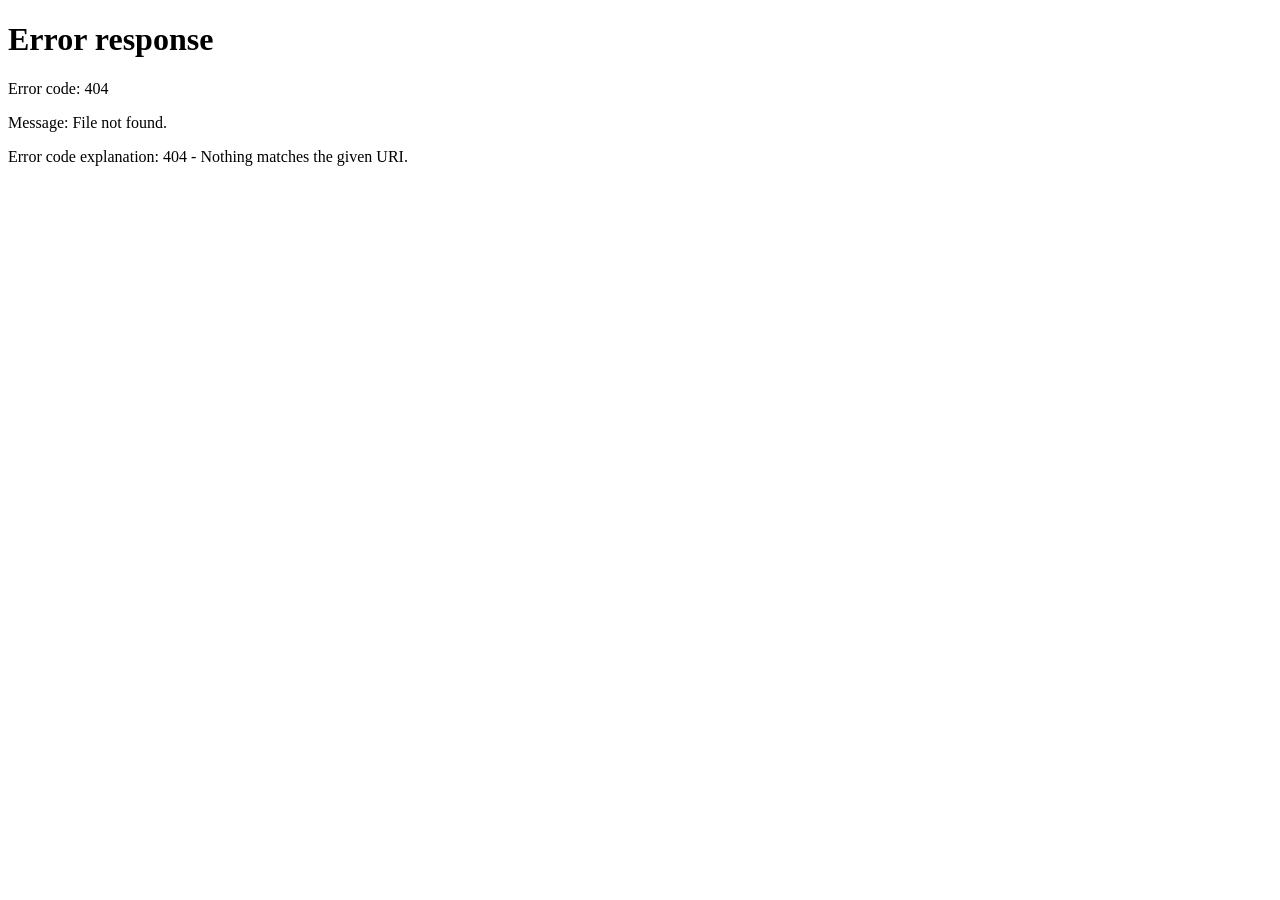
==== CalendarioFrontend/calendar.html @ a77a0afb "Funcionalidad de carga de archivos agregada" ====
<!DOCTYPE html>
<html lang="es">
<head>
<meta charset="UTF-8">
<meta name="viewport" content="width=device-width, initial-scale=1.0">
<title>CalendAI · Calendario</title>
<link rel="preconnect" href="https://fonts.googleapis.com">
<link rel="preconnect" href="https://fonts.gstatic.com" crossorigin>
<link href="https://fonts.googleapis.com/css2?family=Fraunces:opsz,wght@9..144,400;9..144,500;9..144,600;9..144,700&display=swap" rel="stylesheet">
<link rel="stylesheet" href="styles.css?v=3">
</head>
<body class="calendar-page">
<a class="skip-link" href="#main">Saltar al contenido</a>
<div id="toasts" class="toasts" aria-live="polite" aria-atomic="false"></div>
<div id="screen-app" class="screen screen-app">
  <header class="topbar">
    <div class="topbar-brand"><span class="topbar-brand-mark">CalendAI</span></div>
    <nav class="topbar-actions" id="topbar-actions" aria-label="Acciones de cuenta"></nav>
  </header>
  <main id="main">
    <section id="view-calendar" class="view">
      <div class="calendar-toolbar">
        <div class="month-nav"><button type="button" class="icon-btn" id="prev-month" aria-label="Mes anterior">‹</button><h1 id="month-label" class="month-label" aria-live="polite"></h1><button type="button" class="icon-btn" id="next-month" aria-label="Mes siguiente">›</button></div>
        <button type="button" class="btn btn-primary" id="open-new-event">+ Nuevo evento</button>
      </div>
      <section class="document-import" aria-labelledby="document-import-title">
        <div class="document-import-copy">
          <h2 id="document-import-title">Importar fechas desde un documento</h2>
          <p>Sube un PDF o Word (.docx): detectamos fecha, nombre, lugar y hora de cada evento para que los conviertas en un clic.</p>
        </div>
        <form id="form-documento" class="document-import-form">
          <label class="file-input-label" for="document-file">PDF o Word</label>
          <input id="document-file" type="file" accept=".pdf,.docx,application/pdf,application/vnd.openxmlformats-officedocument.wordprocessingml.document" required>
          <label class="file-input-label" for="document-date-format">Formato de fechas
            <select id="document-date-format">
              <option value="auto" selected>Detectar automáticamente</option>
              <option value="dmy">Día/Mes/Año (05/10/2026 = 5 de octubre)</option>
              <option value="mdy">Mes/Día/Año (05/10/2026 = 10 de mayo)</option>
            </select>
          </label>
          <button type="submit" class="btn btn-secondary" id="submit-document">Buscar eventos</button>
        </form>
        <div id="document-status" class="status-block" hidden></div>
        <div id="document-results" class="document-results" hidden>
          <h3>Eventos encontrados</h3>
          <p id="document-notice" class="document-notice" hidden></p>
          <ul id="document-date-list" class="document-date-list"></ul>
        </div>
      </section>
      <div id="calendar-status" class="status-block" hidden></div>
      <div class="calendar-layout">
        <div class="calendar-grid-wrap"><div class="weekday-row"><span>Lun</span><span>Mar</span><span>Mié</span><span>Jue</span><span>Vie</span><span>Sáb</span><span>Dom</span></div><div id="calendar-grid" class="calendar-grid" role="grid" aria-label="Días del mes"></div></div>
        <aside id="day-panel" class="day-panel" aria-live="polite"><h2 id="day-panel-title">Selecciona un día</h2><div id="day-panel-status" class="status-block" hidden></div><ul id="day-events-list" class="events-list"></ul><button type="button" class="btn btn-secondary" id="open-new-event-day" hidden>+ Agregar evento este día</button></aside>
      </div>
    </section>
  </main>
</div>
<div class="drawer-backdrop" id="event-drawer-backdrop" hidden></div>
<aside class="drawer" id="event-drawer" role="dialog" aria-modal="true" aria-labelledby="event-drawer-title" hidden>
  <div class="drawer-header"><h2 id="event-drawer-title">Nuevo evento</h2><button type="button" class="icon-btn" id="close-event-drawer" aria-label="Cerrar">×</button></div>
  <form id="form-evento" class="drawer-form" novalidate>
    <div class="field"><label for="evento-fecha">Fecha</label><input id="evento-fecha" type="date" required><p class="field-error" id="evento-fecha-error" role="alert"></p></div>
    <div class="field"><label for="evento-nombre">Nombre del evento</label><input id="evento-nombre" type="text" required maxlength="120"><p class="field-error" id="evento-nombre-error" role="alert"></p></div>
    <div class="field-row"><div class="field"><label for="evento-hora">Hora</label><input id="evento-hora" type="time" required><p class="field-error" id="evento-hora-error" role="alert"></p></div><div class="field"><label for="evento-lugar">Lugar</label><input id="evento-lugar" type="text" required maxlength="120"><p class="field-error" id="evento-lugar-error" role="alert"></p></div></div>
    <div class="field"><label for="evento-descripcion">Descripción <span class="optional">(opcional)</span></label><textarea id="evento-descripcion" rows="3" maxlength="500"></textarea></div>
    <div class="field"><label for="evento-organizador">Organizador <span class="optional">(opcional)</span></label><select id="evento-organizador"><option value="">Sin asignar</option></select></div>
    <p class="form-error" id="evento-form-error" role="alert"></p>
    <div class="drawer-actions"><button type="button" class="btn btn-ghost" id="cancel-event">Cancelar</button><button type="submit" class="btn btn-primary" id="submit-event">Guardar evento</button></div>
  </form>
</aside>
<div class="drawer-backdrop" id="collab-drawer-backdrop" hidden></div>
<aside class="drawer" id="collab-drawer" role="dialog" aria-modal="true" aria-labelledby="collab-drawer-title" hidden>
  <div class="drawer-header"><h2 id="collab-drawer-title">Colaboradores</h2><button type="button" class="icon-btn" id="close-collab-drawer" aria-label="Cerrar">×</button></div>
  <div class="drawer-body"><div id="collab-status" class="status-block" hidden></div><ul id="collab-list" class="ledger-list ledger-list-compact" aria-label="Colaboradores del equipo"></ul>
    <form id="form-colaborador" class="drawer-form" novalidate><h3>Agregar colaborador</h3><div class="field"><label for="collab-usuario">Usuario</label><input id="collab-usuario" type="text" required><p class="field-error" id="collab-usuario-error" role="alert"></p></div><div class="field"><label for="collab-password">Contraseña</label><input id="collab-password" type="password" required minlength="6"><p class="field-error" id="collab-password-error" role="alert"></p></div><p class="form-error" id="collab-form-error" role="alert"></p><button type="submit" class="btn btn-primary">Agregar colaborador</button></form>
  </div>
</aside>
<div class="drawer-backdrop" id="confirm-backdrop" hidden></div>
<div class="confirm-dialog" id="confirm-dialog" role="alertdialog" aria-modal="true" aria-labelledby="confirm-title" aria-describedby="confirm-message" hidden><h2 id="confirm-title">¿Eliminar evento?</h2><p id="confirm-message"></p><div class="confirm-actions"><button type="button" class="btn btn-ghost" id="confirm-cancel">Cancelar</button><button type="button" class="btn btn-danger" id="confirm-accept">Eliminar</button></div></div>
<script type="module" src="app.js"></script>
</body>
</html>
---- CalendarioFrontend/styles.css ----
/* =========================================================================
   CalendarioBackend — hoja de estilos
   Concepto: planner de equipo. Fondo papel neutro, azul tinta como color
   estructural, un único acento verde bosque para acciones primarias.
   Listas tipo "libro mayor" (líneas finas) en vez de tarjetas con sombra.
   ========================================================================= */

:root {
  /* Color */
  --color-paper: #f2f1ec;
  --color-surface: #ffffff;
  --color-ink: #171b1f;
  --color-ink-soft: #5a6169;
  --color-ink-faint: #8b9199;
  --color-line: #dcd9d0;
  --color-line-strong: #c7c3b7;

  --color-navy: #1f3b4d;
  --color-navy-deep: #142834;
  --color-navy-tint: #e5ebee;

  --color-forest: #386452;
  --color-forest-deep: #294a3c;
  --color-forest-tint: #e2ede8;

  --color-brick: #a04328;
  --color-brick-deep: #7e3520;
  --color-brick-tint: #f5e6e0;

  --color-ochre-tint: #f3e6c3;

  /* Type */
  --font-display: 'Fraunces', Georgia, serif;
  --font-ui: 'Inter', -apple-system, BlinkMacSystemFont, 'Segoe UI', sans-serif;

  /* Layout */
  --radius-sm: 5px;
  --radius-md: 8px;
  --shadow-drawer: -12px 0 32px rgba(20, 40, 52, 0.16);
  --shadow-dialog: 0 16px 40px rgba(20, 40, 52, 0.22);
  --max-content: 1180px;

  --focus-ring: 0 0 0 3px rgba(56, 100, 82, 0.35);
}

* { box-sizing: border-box; }

html { -webkit-text-size-adjust: 100%; }

body {
  margin: 0;
  font-family: var(--font-ui);
  color: var(--color-ink);
  background: var(--color-paper);
  -webkit-font-smoothing: antialiased;
}

h1, h2, h3 {
  font-family: var(--font-display);
  font-weight: 600;
  margin: 0;
  color: var(--color-ink);
}

p { margin: 0; }

button, input, select, textarea {
  font-family: inherit;
  font-size: 1rem;
  color: inherit;
}

@media (prefers-reduced-motion: reduce) {
  * { animation-duration: 0.01ms !important; transition-duration: 0.01ms !important; }
}

.skip-link {
  position: absolute;
  left: -999px;
  top: 0;
  background: var(--color-navy);
  color: #fff;
  padding: 0.75rem 1.25rem;
  z-index: 200;
  border-radius: 0 0 var(--radius-sm) 0;
}
.skip-link:focus { left: 0; }

:focus-visible {
  outline: none;
  box-shadow: var(--focus-ring);
  border-radius: var(--radius-sm);
}

/* ---------------------------------------------------------------------- */
/* Toasts                                                                  */
/* ---------------------------------------------------------------------- */

.toasts {
  position: fixed;
  top: 1rem;
  right: 1rem;
  z-index: 500;
  display: flex;
  flex-direction: column;
  gap: 0.5rem;
  max-width: min(360px, calc(100vw - 2rem));
}

.toast {
  background: var(--color-navy-deep);
  color: #fff;
  padding: 0.85rem 1rem;
  border-radius: var(--radius-sm);
  font-size: 0.9rem;
  line-height: 1.4;
  opacity: 0;
  transform: translateY(-6px);
  transition: opacity 0.2s ease, transform 0.2s ease;
  box-shadow: 0 8px 24px rgba(20, 40, 52, 0.25);
}
.toast.is-visible { opacity: 1; transform: translateY(0); }
.toast-error { background: var(--color-brick-deep); }
.toast-success { background: var(--color-forest-deep); }

/* ---------------------------------------------------------------------- */
/* Botones                                                                 */
/* ---------------------------------------------------------------------- */

.btn {
  display: inline-flex;
  align-items: center;
  justify-content: center;
  gap: 0.4rem;
  border: 1px solid transparent;
  border-radius: var(--radius-sm);
  padding: 0.65rem 1.1rem;
  font-size: 0.92rem;
  font-weight: 600;
  cursor: pointer;
  transition: background-color 0.15s ease, border-color 0.15s ease, color 0.15s ease, transform 0.05s ease;
  white-space: nowrap;
}
.btn:active { transform: translateY(1px); }
.btn:disabled { cursor: not-allowed; opacity: 0.6; transform: none; }
.btn-block { width: 100%; }

.btn-primary { background: var(--color-forest); color: #fff; }
.btn-primary:hover:not(:disabled) { background: var(--color-forest-deep); }

.btn-secondary { background: var(--color-navy-tint); color: var(--color-navy-deep); }
.btn-secondary:hover:not(:disabled) { background: #d6e0e5; }

.btn-ghost { background: transparent; color: var(--color-ink-soft); border-color: var(--color-line-strong); }
.btn-ghost:hover:not(:disabled) { background: var(--color-paper); color: var(--color-ink); }

.btn-danger { background: var(--color-brick); color: #fff; }
.btn-danger:hover:not(:disabled) { background: var(--color-brick-deep); }

.icon-btn {
  background: transparent;
  border: 1px solid var(--color-line-strong);
  border-radius: var(--radius-sm);
  width: 2.25rem;
  height: 2.25rem;
  font-size: 1.2rem;
  line-height: 1;
  display: inline-flex;
  align-items: center;
  justify-content: center;
  cursor: pointer;
  color: var(--color-ink);
}
.icon-btn:hover { background: var(--color-navy-tint); }

.link-btn {
  background: none;
  border: none;
  padding: 0;
  color: var(--color-forest-deep);
  font-weight: 600;
  cursor: pointer;
  text-decoration: underline;
  text-underline-offset: 2px;
}
.link-btn:hover { color: var(--color-forest); }

/* ---------------------------------------------------------------------- */
/* Formularios                                                             */
/* ---------------------------------------------------------------------- */

.field { display: flex; flex-direction: column; gap: 0.35rem; margin-bottom: 1.1rem; }
.field-grow { flex: 1; }
.field-row { display: flex; gap: 1rem; }
.field-row .field { flex: 1; }
.optional { font-weight: 400; color: var(--color-ink-faint); }

label { font-size: 0.88rem; font-weight: 600; color: var(--color-ink-soft); }

input[type="text"],
input[type="password"],
input[type="date"],
input[type="time"],
select,
textarea {
  border: 1px solid var(--color-line-strong);
  border-radius: var(--radius-sm);
  padding: 0.65rem 0.75rem;
  background: var(--color-surface);
  color: var(--color-ink);
}

input:focus-visible, select:focus-visible, textarea:focus-visible {
  border-color: var(--color-forest);
}

input[aria-invalid="true"], textarea[aria-invalid="true"] {
  border-color: var(--color-brick);
}

textarea { resize: vertical; min-height: 4.5rem; }

.field-error {
  min-height: 1.1em;
  font-size: 0.82rem;
  color: var(--color-brick);
}

.form-error {
  min-height: 1.2em;
  font-size: 0.88rem;
  color: var(--color-brick);
  margin-bottom: 0.5rem;
}

.inline-form {
  display: flex;
  align-items: flex-start;
  gap: 1rem;
  background: var(--color-surface);
  border: 1px solid var(--color-line);
  border-radius: var(--radius-md);
  padding: 1.25rem;
  margin-bottom: 1.75rem;
}

/* ---------------------------------------------------------------------- */
/* Estados: carga / error / vacío                                         */
/* ---------------------------------------------------------------------- */

.status-block {
  border-radius: var(--radius-sm);
  padding: 0.85rem 1rem;
  font-size: 0.9rem;
  margin-bottom: 1.25rem;
  border: 1px solid var(--color-line);
  background: var(--color-surface);
  color: var(--color-ink-soft);
}
.status-block.is-loading { color: var(--color-ink-soft); }
.status-block.is-error { border-color: var(--color-brick); background: var(--color-brick-tint); color: var(--color-brick-deep); }
.status-block.is-empty { border-style: dashed; }

/* ---------------------------------------------------------------------- */
/* Login                                                                   */
/* ---------------------------------------------------------------------- */

.screen-login {
  min-height: 100vh;
  display: flex;
  align-items: center;
  justify-content: center;
  background: radial-gradient(circle at 20% 30%, #c8e6ff 0%, #e6f0ff 40%, #d9f0ff 70%, #f0f9ff 100%);
  position: relative;
  overflow: hidden;
  width: 100vw;
}

.screen-login .bg-shape {
  position: absolute;
  border-radius: 50%;
  filter: blur(80px);
  z-index: 0;
}

.screen-login .shape-1 {
  width: 500px; 
  height: 400px;
  background: #a8d8ff;
  opacity: 0.6;
  top: 10%; 
  left: 15%;
}

.screen-login .shape-2 {
  width: 600px; 
  height: 500px;
  background: #b9e8ff;
  opacity: 0.5;
  bottom: 5%; 
  right: 10%;
}

.screen-login .card {
  position: relative;
  z-index: 1;
  width: min(380px, calc(100vw - 2rem));
  padding: 38px 30px 28px;
  background: rgba(255,255,255,0.65);
  backdrop-filter: blur(20px);
  -webkit-backdrop-filter: blur(20px);
  border: 1px solid rgba(255,255,255,0.8);
  border-radius: 20px;
  box-shadow: 0 20px 60px rgba(0,0,0,0.06);
}

.screen-login .logo { 
  display: flex; 
  align-items: center; 
  justify-content: center; 
  gap: 10px; 
  margin-bottom: 20px; 
  font-size: 24px; 
  font-weight: 300; 
  letter-spacing: 4px; 
  color: #1a2a5a; 
}

.screen-login .logo-icon { 
  width: 32px; 
  height: 32px; 
  background: linear-gradient(135deg, #4a8cff, #6fb1ff); 
  border-radius: 10px 10px 10px 2px; 
}

.screen-login h1 { 
  font-size: 25px; 
  font-weight: 600; 
  color: #1a2a5a; 
  text-align: center; 
}

.screen-login .subtitle { 
  text-align: center; 
  color: #6b7a99; 
  font-size: 14px; 
  margin: 8px 0 20px; 
}

.screen-login label { 
  font-size: 13px; 
  font-weight: 500; 
  color: #1a2a5a; 
  display: block; 
  margin-bottom: 6px; 
}

.screen-login .input-group { 
  position: relative; 
  margin-bottom: 16px; 
}

.screen-login .input-group input {
  width: 100%; 
  height: 46px; 
  padding: 0 44px 0 40px;
  background: rgba(216, 232, 248, 0.6);
  border: 1px solid rgba(200,220,240,0.6);
  border-radius: 10px; 
  font-size: 14px; 
  outline: none; 
  transition: 0.2s;
}

.screen-login .input-group input:focus { 
  border-color: #4a8cff; 
  background: rgba(255,255,255,0.9); 
}

.screen-login .input-group .icon { 
  position: absolute; 
  left: 14px; 
  top: 50%; 
  transform: translateY(-50%); 
  opacity: 0.5; 
}

.screen-login .options { 
  display: flex; 
  justify-content: space-between; 
  align-items: center; 
  font-size: 13px; 
  margin-bottom: 20px; 
}

.screen-login .options a { 
  color: #2f6fdb; 
  text-decoration: none; 
}

.screen-login .options a:hover { 
  text-decoration: underline; 
}

.screen-login .btn-primary {
  width: 100%; 
  height: 48px; 
  border: none; 
  border-radius: 10px;
  background: linear-gradient(90deg, #2f6fdb, #5aa0ff);
  color: white; 
  font-size: 15px; 
  font-weight: 600; 
  cursor: pointer;
  box-shadow: 0 8px 20px rgba(47,111,219,0.3); 
  transition: 0.2s;
}

.screen-login .btn-primary:hover { 
  transform: translateY(-1px); 
  box-shadow: 0 12px 24px rgba(47,111,219,0.35); 
}

.screen-login .divider { 
  display: flex; 
  align-items: center; 
  gap: 12px; 
  margin: 20px 0; 
  color: #8a9bb8; 
  font-size: 13px; 
}

.screen-login .divider::before, 
.screen-login .divider::after { 
  content: ''; 
  flex: 1; 
  height: 1px; 
  background: rgba(0,0,0,0.08); 
}

.screen-login .footer { 
  text-align: center; 
  margin-top: 20px; 
  font-size: 13px; 
  color: #6b7a99; 
}

/* ---------------------------------------------------------------------- */
/* App shell                                                               */
/* ---------------------------------------------------------------------- */

.topbar {
  background: var(--color-navy);
  color: #fff;
  display: flex;
  align-items: center;
  justify-content: space-between;
  gap: 1rem;
  padding: 0.9rem clamp(1rem, 3vw, 2.5rem);
}

.topbar-brand-mark {
  font-family: var(--font-display);
  font-size: 1.2rem;
  font-weight: 600;
}

.topbar-actions {
  display: flex;
  align-items: center;
  gap: 0.6rem;
  flex-wrap: wrap;
}

.topbar-chip {
  display: inline-flex;
  align-items: center;
  gap: 0.4rem;
  background: rgba(255, 255, 255, 0.1);
  padding: 0.45rem 0.8rem;
  border-radius: var(--radius-sm);
  font-size: 0.85rem;
}

.topbar-actions .btn-ghost {
  color: #dbe6ea;
  border-color: rgba(255, 255, 255, 0.35);
}
.topbar-actions .btn-ghost:hover:not(:disabled) { background: rgba(255, 255, 255, 0.12); color: #fff; }

.topbar-actions .btn-secondary {
  background: rgba(255, 255, 255, 0.14);
  color: #fff;
}
.topbar-actions .btn-secondary:hover:not(:disabled) { background: rgba(255, 255, 255, 0.24); }

main#main {
  max-width: var(--max-content);
  margin: 0 auto;
  padding: clamp(1.25rem, 3vw, 2.5rem);
}

.view-header { margin-bottom: 1.5rem; }
.view-header h1 { font-size: 1.7rem; margin-bottom: 0.35rem; }
.view-subtitle { color: var(--color-ink-soft); }

/* ---------------------------------------------------------------------- */
/* Listas tipo "libro mayor"                                              */
/* ---------------------------------------------------------------------- */

.ledger-list {
  list-style: none;
  margin: 0;
  padding: 0;
  border-top: 1px solid var(--color-line);
}

.ledger-row {
  display: flex;
  align-items: center;
  justify-content: space-between;
  gap: 1rem;
  padding: 1rem 0.25rem;
  border-bottom: 1px solid var(--color-line);
  flex-wrap: wrap;
}

.ledger-row-main { display: flex; flex-direction: column; gap: 0.15rem; }
.ledger-row-title { font-weight: 600; font-size: 1.02rem; }
.ledger-row-meta { font-size: 0.85rem; color: var(--color-ink-soft); }
.ledger-row-actions { display: flex; gap: 0.5rem; flex-wrap: wrap; }

.ledger-list-compact .ledger-row { padding: 0.7rem 0.15rem; }

/* ---------------------------------------------------------------------- */
/* Calendario                                                              */
/* ---------------------------------------------------------------------- */

.calendar-toolbar {
  display: flex;
  align-items: center;
  justify-content: space-between;
  gap: 1rem;
  margin-bottom: 1.25rem;
  flex-wrap: wrap;
}

.month-nav { display: flex; align-items: center; gap: 0.9rem; }
.month-label {
  font-size: clamp(1.4rem, 2.4vw, 1.9rem);
  min-width: 12ch;
  text-align: center;
  text-transform: capitalize;
}

.calendar-layout {
  display: grid;
  grid-template-columns: minmax(0, 1fr) 340px;
  gap: 1.5rem;
  align-items: start;
}

.document-import {
  display: grid;
  gap: 1rem;
  margin: 1.5rem 0;
  padding: 1.25rem;
  border: 1px solid var(--line, #dce5e8);
  border-radius: 1rem;
  background: var(--surface, #fff);
}

.document-import-copy h2,
.document-results h3 {
  margin: 0 0 .35rem;
  font-size: 1.05rem;
}

.document-import-copy p {
  margin: 0;
  color: var(--muted, #617078);
}

.document-import-form {
  display: flex;
  align-items: end;
  flex-wrap: wrap;
  gap: .75rem;
}

.file-input-label {
  display: grid;
  gap: .35rem;
  font-weight: 600;
}

.document-import-form input[type="file"] {
  min-width: min(100%, 22rem);
}

.document-results {
  display: grid;
  gap: .75rem;
}

.document-date-list {
  display: grid;
  gap: .6rem;
  margin: 0;
  padding: 0;
  list-style: none;
}

.document-date-row {
  display: flex;
  align-items: center;
  justify-content: space-between;
  gap: 1rem;
  padding: .75rem;
  border-radius: .75rem;
  background: #f6f9fa;
}

.document-date-copy {
  display: grid;
  gap: .2rem;
  min-width: 0;
}

.document-date-copy span {
  overflow: hidden;
  color: var(--muted, #617078);
  text-overflow: ellipsis;
  white-space: nowrap;
}

.document-empty {
  color: var(--muted, #617078);
}

.document-notice {
  margin: 0;
  padding: .6rem .8rem;
  border-radius: .6rem;
  background: var(--color-ochre-tint);
  color: var(--color-ink);
  font-size: .9rem;
}

.document-import-form select,
.document-date-select {
  padding: .45rem .6rem;
  border: 1px solid var(--color-line-strong);
  border-radius: .5rem;
  background: var(--color-surface);
  font: inherit;
}

.document-date-title {
  display: flex;
  flex-wrap: wrap;
  align-items: center;
  gap: .5rem;
}

.document-date-copy .document-warning {
  color: var(--color-brick-deep);
  white-space: normal;
  font-weight: 600;
}

.document-date-copy .document-note {
  font-size: .8rem;
  color: var(--color-ink-faint);
}

.badge-confianza {
  padding: .1rem .5rem;
  border-radius: 999px;
  font-size: .72rem;
  font-weight: 600;
  white-space: nowrap;
}

.badge-confianza-alta { background: var(--color-forest-tint); color: var(--color-forest-deep); }
.badge-confianza-media { background: var(--color-ochre-tint); color: var(--color-ink); }
.badge-confianza-baja { background: var(--color-brick-tint); color: var(--color-brick-deep); }

.calendar-grid-wrap {
  background: var(--color-surface);
  border: 1px solid var(--color-line);
  border-radius: var(--radius-md);
  overflow: hidden;
}

.weekday-row {
  display: grid;
  grid-template-columns: repeat(7, 1fr);
  background: var(--color-navy-tint);
  color: var(--color-navy-deep);
  font-size: 0.78rem;
  font-weight: 700;
  letter-spacing: 0.02em;
}
.weekday-row span { padding: 0.65rem 0.5rem; text-align: center; }

.calendar-grid {
  display: grid;
  grid-template-columns: repeat(7, 1fr);
}

.day-cell {
  position: relative;
  min-height: 92px;
  border-right: 1px solid var(--color-line);
  border-bottom: 1px solid var(--color-line);
  background: var(--color-surface);
  padding: 0.5rem;
  text-align: left;
  cursor: pointer;
  display: flex;
  flex-direction: column;
  gap: 0.4rem;
  transition: background-color 0.12s ease;
}
.day-cell:nth-child(7n) { border-right: none; }
.day-cell:hover { background: var(--color-paper); }

.day-cell .day-number {
  font-family: var(--font-display);
  font-size: 1.05rem;
  font-weight: 600;
  width: 1.9rem;
  height: 1.9rem;
  display: inline-flex;
  align-items: center;
  justify-content: center;
  border-radius: 50%;
}

.day-cell.is-outside { background: var(--color-paper); color: var(--color-ink-faint); }
.day-cell.is-outside .day-number { color: var(--color-ink-faint); }

.day-cell.is-today .day-number {
  background: var(--color-forest);
  color: #fff;
}

.day-cell.is-selected {
  background: var(--color-navy-tint);
  box-shadow: inset 0 -3px 0 var(--color-navy);
}

.day-cell .event-dots {
  display: flex;
  align-items: center;
  gap: 0.3rem;
  font-size: 0.75rem;
  color: var(--color-forest-deep);
  font-weight: 600;
}
.day-cell .event-dots .dot {
  width: 6px; height: 6px; border-radius: 50%; background: var(--color-forest);
  display: inline-block;
}

.day-panel {
  background: var(--color-surface);
  border: 1px solid var(--color-line);
  border-radius: var(--radius-md);
  padding: 1.25rem;
  min-height: 200px;
}
.day-panel h2 { font-size: 1.15rem; margin-bottom: 0.9rem; text-transform: capitalize; }

.events-list { list-style: none; margin: 0 0 1rem; padding: 0; }
.event-row {
  display: flex;
  gap: 0.85rem;
  padding: 0.8rem 0;
  border-bottom: 1px solid var(--color-line);
  align-items: flex-start;
}
.event-row:last-child { border-bottom: none; }
.event-time {
  font-family: var(--font-display);
  font-weight: 600;
  color: var(--color-navy-deep);
  min-width: 4.4rem;
}
.event-body { flex: 1; display: flex; flex-direction: column; gap: 0.15rem; }
.event-name { font-weight: 600; }
.event-meta { font-size: 0.82rem; color: var(--color-ink-soft); }
.event-delete {
  background: none;
  border: none;
  color: var(--color-ink-faint);
  cursor: pointer;
  font-size: 1.1rem;
  padding: 0.2rem 0.4rem;
  border-radius: var(--radius-sm);
}
.event-delete:hover { color: var(--color-brick); background: var(--color-brick-tint); }

/* ---------------------------------------------------------------------- */
/* Drawers                                                                  */
/* ---------------------------------------------------------------------- */

.drawer-backdrop {
  position: fixed;
  inset: 0;
  background: rgba(20, 40, 52, 0.38);
  z-index: 90;
  opacity: 0;
  transition: opacity 0.2s ease;
}
.drawer-backdrop.is-visible { opacity: 1; }

.drawer {
  position: fixed;
  top: 0;
  right: 0;
  height: 100%;
  width: min(420px, 100vw);
  background: var(--color-surface);
  z-index: 100;
  box-shadow: var(--shadow-drawer);
  transform: translateX(100%);
  transition: transform 0.22s ease;
  display: flex;
  flex-direction: column;
  overflow-y: auto;
}
.drawer.is-open { transform: translateX(0); }

.drawer-header {
  display: flex;
  align-items: center;
  justify-content: space-between;
  padding: 1.25rem 1.5rem;
  border-bottom: 1px solid var(--color-line);
  position: sticky;
  top: 0;
  background: var(--color-surface);
}

.drawer-form { padding: 1.5rem; }
.drawer-body { padding: 0 1.5rem 1.5rem; }
.drawer-body .drawer-form { padding: 0; margin-top: 1.5rem; }
.drawer-body h3 { font-size: 1rem; margin-bottom: 1rem; }

.drawer-actions {
  display: flex;
  justify-content: flex-end;
  gap: 0.75rem;
  margin-top: 0.5rem;
}

/* ---------------------------------------------------------------------- */
/* Diálogo de confirmación                                                 */
/* ---------------------------------------------------------------------- */

.confirm-dialog {
  position: fixed;
  top: 50%;
  left: 50%;
  transform: translate(-50%, -50%);
  background: var(--color-surface);
  border-radius: var(--radius-md);
  box-shadow: var(--shadow-dialog);
  padding: 1.75rem;
  width: min(380px, calc(100vw - 2rem));
  z-index: 110;
}
.confirm-dialog h2 { font-size: 1.2rem; margin-bottom: 0.6rem; }
.confirm-dialog p { color: var(--color-ink-soft); line-height: 1.5; margin-bottom: 1.25rem; }
.confirm-actions { display: flex; justify-content: flex-end; gap: 0.75rem; }

/* ---------------------------------------------------------------------- */
/* Responsive                                                              */
/* ---------------------------------------------------------------------- */

@media (max-width: 860px) {
  .calendar-layout { grid-template-columns: 1fr; }
  .day-panel { min-height: 0; }
}

@media (max-width: 720px) {
  .screen-login { grid-template-columns: 1fr; }
  .login-hero { padding: 2.5rem 1.5rem; }
  .login-hero .hero-note { display: none; }

  .inline-form { flex-direction: column; }
  .inline-form .btn { width: 100%; }

  .day-cell { min-height: 64px; padding: 0.35rem; }
  .day-cell .day-number { font-size: 0.9rem; width: 1.6rem; height: 1.6rem; }
  .weekday-row span { font-size: 0.68rem; padding: 0.5rem 0.2rem; }

  .field-row { flex-direction: column; gap: 0; }

  .topbar { flex-direction: column; align-items: flex-start; gap: 0.6rem; }
  .topbar-actions { width: 100%; }
}

@media (max-width: 480px) {
  .drawer { width: 100vw; }
}
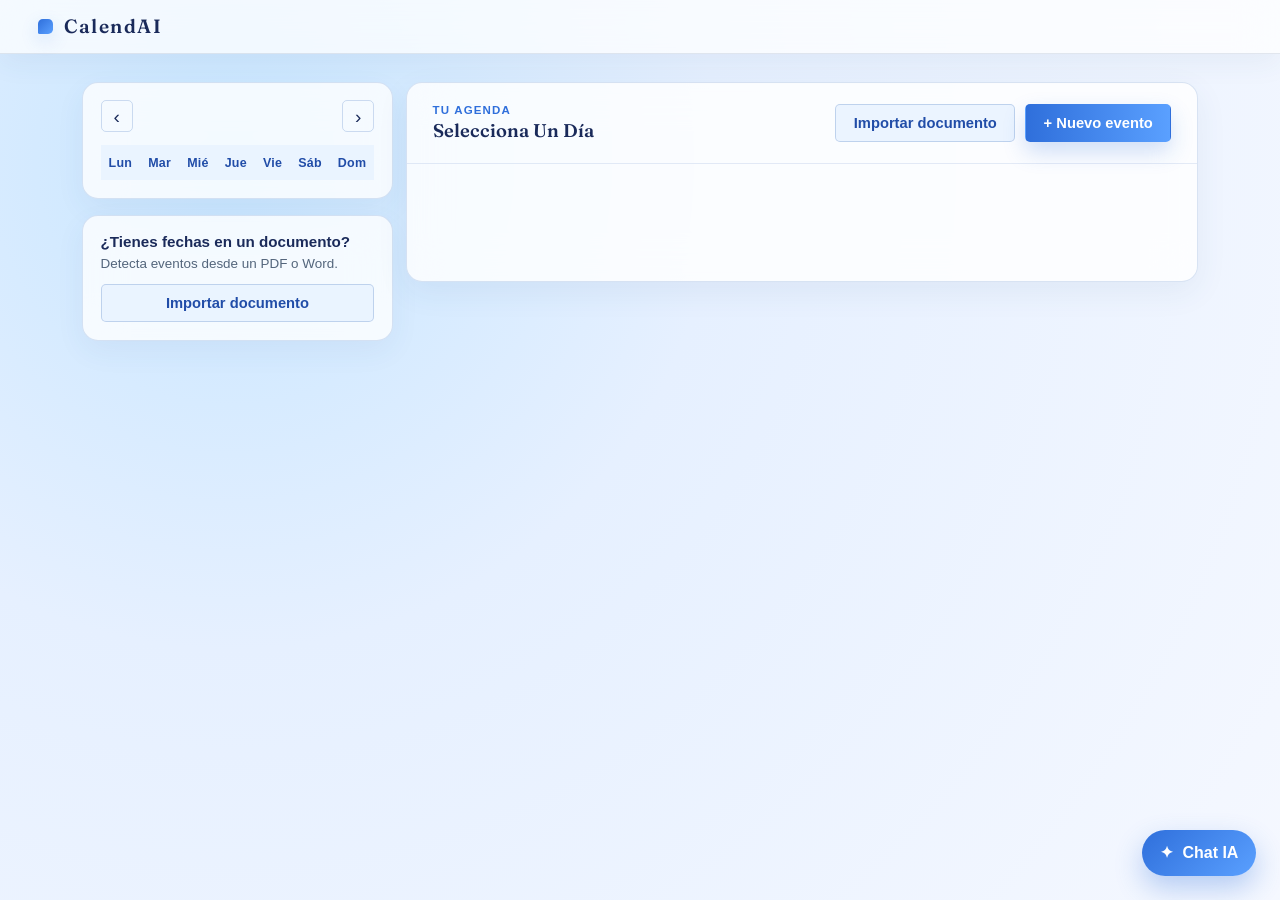
==== commit 084462e1: "Agente de IA en el nuevo front" ====
--- a/CalendarioFrontend/calendar.html
+++ b/CalendarioFrontend/calendar.html
@@ -7,7 +7,7 @@
 <link rel="preconnect" href="https://fonts.googleapis.com">
 <link rel="preconnect" href="https://fonts.gstatic.com" crossorigin>
 <link href="https://fonts.googleapis.com/css2?family=Fraunces:opsz,wght@9..144,400;9..144,500;9..144,600;9..144,700&display=swap" rel="stylesheet">
-<link rel="stylesheet" href="styles.css?v=3">
+<link rel="stylesheet" href="styles.css?v=5">
 </head>
 <body class="calendar-page">
 <a class="skip-link" href="#main">Saltar al contenido</a>
@@ -15,53 +15,110 @@
 <div id="screen-app" class="screen screen-app">
   <header class="topbar">
     <div class="topbar-brand"><span class="topbar-brand-mark">CalendAI</span></div>
+    <div id="calendar-context-controls" class="calendar-context-controls" aria-label="Contexto del calendario"></div>
     <nav class="topbar-actions" id="topbar-actions" aria-label="Acciones de cuenta"></nav>
   </header>
-  <main id="main">
-    <section id="view-calendar" class="view">
-      <div class="calendar-toolbar">
-        <div class="month-nav"><button type="button" class="icon-btn" id="prev-month" aria-label="Mes anterior">‹</button><h1 id="month-label" class="month-label" aria-live="polite"></h1><button type="button" class="icon-btn" id="next-month" aria-label="Mes siguiente">›</button></div>
-        <button type="button" class="btn btn-primary" id="open-new-event">+ Nuevo evento</button>
+  <section id="view-calendar" class="view">
+    <div class="calendar-layout">
+      <aside class="calendar-sidebar" aria-label="Navegación del calendario">
+        <section class="sidebar-card mini-calendar-card" aria-label="Calendario mensual">
+          <div class="mini-header">
+            <button type="button" class="icon-btn" id="prev-month" aria-label="Mes anterior">‹</button>
+            <h1 id="month-label" class="month-label" aria-live="polite"></h1>
+            <button type="button" class="icon-btn" id="next-month" aria-label="Mes siguiente">›</button>
+          </div>
+          <div class="weekday-row mini-weekday-row" aria-hidden="true"><span>Lun</span><span>Mar</span><span>Mié</span><span>Jue</span><span>Vie</span><span>Sáb</span><span>Dom</span></div>
+          <div id="calendar-grid" class="calendar-grid mini-grid" role="grid" aria-label="Días del mes"></div>
+        </section>
+        <section class="sidebar-card import-shortcut-card" aria-label="Importar eventos">
+          <h2>¿Tienes fechas en un documento?</h2>
+          <p>Detecta eventos desde un PDF o Word.</p>
+          <button type="button" class="btn btn-secondary" id="open-document-modal">Importar documento</button>
+        </section>
+      </aside>
+      <main id="main" class="day-panel main-card">
+        <div class="calendar-toolbar">
+          <div>
+            <p class="calendar-eyebrow">Tu agenda</p>
+            <h2 id="day-panel-title">Selecciona un día</h2>
+          </div>
+          <div class="calendar-toolbar-actions">
+            <button type="button" class="btn btn-secondary" id="open-document-modal-main">Importar documento</button>
+            <button type="button" class="btn btn-primary" id="open-new-event">+ Nuevo evento</button>
+          </div>
+        </div>
+        <div id="calendar-status" class="status-block" hidden></div>
+        <div id="day-panel-status" class="status-block" hidden></div>
+        <ul id="day-events-list" class="events-list"></ul>
+        <button type="button" class="btn btn-secondary" id="open-new-event-day" hidden>+ Agregar evento este día</button>
+      </main>
+    </div>
+  </section>
+</div>
+<div class="document-modal-backdrop" id="document-modal-backdrop" hidden></div>
+<section class="document-modal" id="document-modal" role="dialog" aria-modal="true" aria-labelledby="document-import-title" hidden>
+  <div class="document-modal-card">
+    <div class="drawer-header">
+      <div>
+        <p class="calendar-eyebrow">CalendAI</p>
+        <h2 id="document-import-title">Importar fechas desde un documento</h2>
       </div>
-      <section class="document-import" aria-labelledby="document-import-title">
-        <div class="document-import-copy">
-          <h2 id="document-import-title">Importar fechas desde un documento</h2>
-          <p>Sube un PDF o Word (.docx): detectamos fecha, nombre, lugar y hora de cada evento para que los conviertas en un clic.</p>
-        </div>
-        <form id="form-documento" class="document-import-form">
-          <label class="file-input-label" for="document-file">PDF o Word</label>
-          <input id="document-file" type="file" accept=".pdf,.docx,application/pdf,application/vnd.openxmlformats-officedocument.wordprocessingml.document" required>
-          <label class="file-input-label" for="document-date-format">Formato de fechas
-            <select id="document-date-format">
-              <option value="auto" selected>Detectar automáticamente</option>
-              <option value="dmy">Día/Mes/Año (05/10/2026 = 5 de octubre)</option>
-              <option value="mdy">Mes/Día/Año (05/10/2026 = 10 de mayo)</option>
-            </select>
-          </label>
-          <button type="submit" class="btn btn-secondary" id="submit-document">Buscar eventos</button>
-        </form>
-        <div id="document-status" class="status-block" hidden></div>
-        <div id="document-results" class="document-results" hidden>
-          <h3>Eventos encontrados</h3>
-          <p id="document-notice" class="document-notice" hidden></p>
-          <ul id="document-date-list" class="document-date-list"></ul>
-        </div>
-      </section>
-      <div id="calendar-status" class="status-block" hidden></div>
-      <div class="calendar-layout">
-        <div class="calendar-grid-wrap"><div class="weekday-row"><span>Lun</span><span>Mar</span><span>Mié</span><span>Jue</span><span>Vie</span><span>Sáb</span><span>Dom</span></div><div id="calendar-grid" class="calendar-grid" role="grid" aria-label="Días del mes"></div></div>
-        <aside id="day-panel" class="day-panel" aria-live="polite"><h2 id="day-panel-title">Selecciona un día</h2><div id="day-panel-status" class="status-block" hidden></div><ul id="day-events-list" class="events-list"></ul><button type="button" class="btn btn-secondary" id="open-new-event-day" hidden>+ Agregar evento este día</button></aside>
+      <button type="button" class="icon-btn" id="close-document-modal" aria-label="Cerrar">×</button>
+    </div>
+    <div class="document-import-copy">
+      <p>Sube un PDF o Word (.docx): detectamos fecha, nombre, lugar y hora de cada evento para que los conviertas en un clic.</p>
+    </div>
+    <form id="form-documento" class="document-import-form">
+      <label class="document-dropzone" id="document-dropzone" for="document-file">
+        <span class="document-dropzone-icon" aria-hidden="true">↑</span>
+        <strong>Arrastra tu archivo aquí</strong>
+        <span>o haz clic para buscar un PDF o Word (.docx)</span>
+        <span class="document-file-name" id="document-file-name">No se ha seleccionado ningún archivo</span>
+        <input id="document-file" type="file" accept=".pdf,.docx,application/pdf,application/vnd.openxmlformats-officedocument.wordprocessingml.document" required>
+      </label>
+      <label class="file-input-label" for="document-date-format">Formato de fechas
+        <select id="document-date-format">
+          <option value="auto" selected>Detectar automáticamente</option>
+          <option value="dmy">Día/Mes/Año (05/10/2026 = 5 de octubre)</option>
+          <option value="mdy">Mes/Día/Año (05/10/2026 = 10 de mayo)</option>
+        </select>
+      </label>
+      <div class="document-modal-actions">
+        <button type="button" class="btn btn-ghost" id="cancel-document-modal">Cancelar</button>
+        <button type="submit" class="btn btn-primary" id="submit-document">Buscar eventos</button>
       </div>
-    </section>
-  </main>
-</div>
+    </form>
+    <div id="document-status" class="status-block" hidden></div>
+    <div id="document-results" class="document-results" hidden>
+      <h3>Eventos encontrados</h3>
+      <p id="document-notice" class="document-notice" hidden></p>
+      <ul id="document-date-list" class="document-date-list"></ul>
+    </div>
+  </div>
+</section>
+<button type="button" class="ai-chat-toggle" id="open-ai-chat" aria-label="Abrir chat con CalendAI" aria-expanded="false">✦<span>Chat IA</span></button>
+<div class="ai-chat-backdrop" id="ai-chat-backdrop" hidden></div>
+<aside class="ai-chat-panel" id="ai-chat-panel" role="dialog" aria-modal="true" aria-labelledby="ai-chat-title" hidden>
+  <div class="drawer-header">
+    <div class="ai-chat-heading"><span class="ai-chat-avatar" aria-hidden="true">✦</span><div><h2 id="ai-chat-title">Asistente CalendAI</h2><p>Tu agenda, en conversación</p></div></div>
+    <button type="button" class="icon-btn" id="close-ai-chat" aria-label="Cerrar chat">×</button>
+  </div>
+  <div class="ai-chat-messages" aria-live="polite">
+    <p class="ai-chat-welcome">¡Hola! Soy tu asistente de CalendAI. ¿Qué te gustaría organizar?</p>
+  </div>
+  <form class="ai-chat-form" id="ai-chat-form">
+    <label class="sr-only" for="ai-chat-input">Escribe un mensaje</label>
+    <input id="ai-chat-input" type="text" placeholder="Escribe un mensaje..." autocomplete="off">
+    <button type="submit" class="btn btn-primary" aria-label="Enviar mensaje">↑</button>
+  </form>
+</aside>
 <div class="drawer-backdrop" id="event-drawer-backdrop" hidden></div>
 <aside class="drawer" id="event-drawer" role="dialog" aria-modal="true" aria-labelledby="event-drawer-title" hidden>
   <div class="drawer-header"><h2 id="event-drawer-title">Nuevo evento</h2><button type="button" class="icon-btn" id="close-event-drawer" aria-label="Cerrar">×</button></div>
   <form id="form-evento" class="drawer-form" novalidate>
     <div class="field"><label for="evento-fecha">Fecha</label><input id="evento-fecha" type="date" required><p class="field-error" id="evento-fecha-error" role="alert"></p></div>
     <div class="field"><label for="evento-nombre">Nombre del evento</label><input id="evento-nombre" type="text" required maxlength="120"><p class="field-error" id="evento-nombre-error" role="alert"></p></div>
-    <div class="field-row"><div class="field"><label for="evento-hora">Hora</label><input id="evento-hora" type="time" required><p class="field-error" id="evento-hora-error" role="alert"></p></div><div class="field"><label for="evento-lugar">Lugar</label><input id="evento-lugar" type="text" required maxlength="120"><p class="field-error" id="evento-lugar-error" role="alert"></p></div></div>
+    <div class="field-row"><div class="field"><label for="evento-hora">Hora</label><input id="evento-hora" type="time" required><p class="field-error" id="evento-hora-error" role="alert"></p></div><div class="field place-field"><label for="evento-lugar">Lugar <span class="optional">(opcional)</span></label><input id="evento-lugar" type="text" maxlength="120" autocomplete="off" placeholder="Busca un lugar..." aria-controls="evento-lugar-sugerencias" aria-describedby="evento-lugar-ayuda" aria-expanded="false"><ul id="evento-lugar-sugerencias" class="place-suggestions" hidden role="listbox"></ul><p id="evento-lugar-ayuda" class="place-hint">Puedes dejarlo vacío o escribir al menos 2 caracteres para buscar.</p><p class="field-error" id="evento-lugar-error" role="alert"></p></div></div>
     <div class="field"><label for="evento-descripcion">Descripción <span class="optional">(opcional)</span></label><textarea id="evento-descripcion" rows="3" maxlength="500"></textarea></div>
     <div class="field"><label for="evento-organizador">Organizador <span class="optional">(opcional)</span></label><select id="evento-organizador"><option value="">Sin asignar</option></select></div>
     <p class="form-error" id="evento-form-error" role="alert"></p>
@@ -70,13 +127,38 @@
 </aside>
 <div class="drawer-backdrop" id="collab-drawer-backdrop" hidden></div>
 <aside class="drawer" id="collab-drawer" role="dialog" aria-modal="true" aria-labelledby="collab-drawer-title" hidden>
-  <div class="drawer-header"><h2 id="collab-drawer-title">Colaboradores</h2><button type="button" class="icon-btn" id="close-collab-drawer" aria-label="Cerrar">×</button></div>
-  <div class="drawer-body"><div id="collab-status" class="status-block" hidden></div><ul id="collab-list" class="ledger-list ledger-list-compact" aria-label="Colaboradores del equipo"></ul>
-    <form id="form-colaborador" class="drawer-form" novalidate><h3>Agregar colaborador</h3><div class="field"><label for="collab-usuario">Usuario</label><input id="collab-usuario" type="text" required><p class="field-error" id="collab-usuario-error" role="alert"></p></div><div class="field"><label for="collab-password">Contraseña</label><input id="collab-password" type="password" required minlength="6"><p class="field-error" id="collab-password-error" role="alert"></p></div><p class="form-error" id="collab-form-error" role="alert"></p><button type="submit" class="btn btn-primary">Agregar colaborador</button></form>
+  <div class="drawer-header"><div><p class="calendar-eyebrow">CalendAI</p><h2 id="collab-drawer-title">Gestión de Equipos</h2></div><button type="button" class="icon-btn" id="close-collab-drawer" aria-label="Cerrar">×</button></div>
+  <div class="drawer-body team-management">
+    <div id="collab-status" class="status-block" hidden></div>
+    <section class="team-management-section">
+      <h3>Crear Equipo</h3>
+      <form id="form-crear-equipo" class="team-management-form" novalidate>
+        <label class="sr-only" for="nuevo-equipo-nombre">Nombre del nuevo equipo</label>
+        <input id="nuevo-equipo-nombre" type="text" placeholder="Nombre del nuevo equipo" maxlength="120" required>
+        <p class="field-error" id="nuevo-equipo-nombre-error" role="alert"></p>
+        <button type="submit" class="btn btn-primary" id="crear-equipo-submit">+ Crear Equipo</button>
+      </form>
+    </section>
+    <section class="team-management-section">
+      <h3>Agregar Miembro al Equipo</h3>
+      <form id="form-colaborador" class="team-management-form" novalidate>
+        <label class="sr-only" for="collab-usuario">Buscar usuario registrado</label>
+        <input id="collab-usuario" type="text" placeholder="Buscar usuario (ej. julianm265)" autocomplete="off" required>
+        <p class="field-error" id="collab-usuario-error" role="alert"></p>
+        <p class="team-management-hint">El usuario debe tener una cuenta de CalendAI; nunca solicites su contraseña.</p>
+        <p class="form-error" id="collab-form-error" role="alert"></p>
+        <button type="submit" class="btn btn-secondary" id="add-team-member">Agregar usuario</button>
+      </form>
+    </section>
+    <section class="team-management-section">
+      <h3>Equipo Actual</h3>
+      <p id="collab-current-team-name" class="team-current-name"></p>
+      <ul id="collab-list" class="team-member-list" aria-label="Miembros del equipo actual"></ul>
+    </section>
   </div>
 </aside>
 <div class="drawer-backdrop" id="confirm-backdrop" hidden></div>
 <div class="confirm-dialog" id="confirm-dialog" role="alertdialog" aria-modal="true" aria-labelledby="confirm-title" aria-describedby="confirm-message" hidden><h2 id="confirm-title">¿Eliminar evento?</h2><p id="confirm-message"></p><div class="confirm-actions"><button type="button" class="btn btn-ghost" id="confirm-cancel">Cancelar</button><button type="button" class="btn btn-danger" id="confirm-accept">Eliminar</button></div></div>
-<script type="module" src="app.js"></script>
+<script type="module" src="app.js?v=7"></script>
 </body>
 </html>
--- a/CalendarioFrontend/styles.css
+++ b/CalendarioFrontend/styles.css
@@ -7,27 +7,27 @@
 
 :root {
   /* Color */
-  --color-paper: #f2f1ec;
-  --color-surface: #ffffff;
-  --color-ink: #171b1f;
-  --color-ink-soft: #5a6169;
-  --color-ink-faint: #8b9199;
-  --color-line: #dcd9d0;
-  --color-line-strong: #c7c3b7;
-
-  --color-navy: #1f3b4d;
-  --color-navy-deep: #142834;
-  --color-navy-tint: #e5ebee;
-
-  --color-forest: #386452;
-  --color-forest-deep: #294a3c;
-  --color-forest-tint: #e2ede8;
-
-  --color-brick: #a04328;
-  --color-brick-deep: #7e3520;
-  --color-brick-tint: #f5e6e0;
-
-  --color-ochre-tint: #f3e6c3;
+  --color-paper: #edf6ff;
+  --color-surface: rgba(255,255,255,0.78);
+  --color-ink: #1a2a5a;
+  --color-ink-soft: #53657c;
+  --color-ink-faint: #7b8ca8;
+  --color-line: rgba(136, 170, 214, 0.22);
+  --color-line-strong: rgba(124, 157, 211, 0.35);
+
+  --color-navy: #2f6fdb;
+  --color-navy-deep: #214da8;
+  --color-navy-tint: #e9f3ff;
+
+  --color-forest: #2f6fdb;
+  --color-forest-deep: #214da8;
+  --color-forest-tint: #ebf4ff;
+
+  --color-brick: #d75b5b;
+  --color-brick-deep: #9f3838;
+  --color-brick-tint: #ffe8e8;
+
+  --color-ochre-tint: #fff2d9;
 
   /* Type */
   --font-display: 'Fraunces', Georgia, serif;
@@ -45,14 +45,25 @@
 
 * { box-sizing: border-box; }
 
+[hidden] { display: none !important; }
+
 html { -webkit-text-size-adjust: 100%; }
 
 body {
   margin: 0;
   font-family: var(--font-ui);
   color: var(--color-ink);
-  background: var(--color-paper);
+  background: radial-gradient(circle at 20% 20%, #c8e6ff 0%, #e6f0ff 45%, #f5f8ff 100%);
   -webkit-font-smoothing: antialiased;
+}
+
+body.calendar-page {
+  min-height: 100vh;
+  background: radial-gradient(circle at 18% 18%, #c8e6ff 0%, #e6f0ff 38%, #f5f8ff 100%);
+}
+
+.screen-app {
+  min-height: 100vh;
 }
 
 h1, h2, h3 {
@@ -121,7 +132,7 @@
 }
 .toast.is-visible { opacity: 1; transform: translateY(0); }
 .toast-error { background: var(--color-brick-deep); }
-.toast-success { background: var(--color-forest-deep); }
+.toast-success { background: #218653; }
 
 /* ---------------------------------------------------------------------- */
 /* Botones                                                                 */
@@ -145,11 +156,19 @@
 .btn:disabled { cursor: not-allowed; opacity: 0.6; transform: none; }
 .btn-block { width: 100%; }
 
-.btn-primary { background: var(--color-forest); color: #fff; }
-.btn-primary:hover:not(:disabled) { background: var(--color-forest-deep); }
-
-.btn-secondary { background: var(--color-navy-tint); color: var(--color-navy-deep); }
-.btn-secondary:hover:not(:disabled) { background: #d6e0e5; }
+.btn-primary {
+  background: linear-gradient(90deg, #2f6fdb, #5aa0ff);
+  color: #fff;
+  box-shadow: 0 10px 22px rgba(47, 111, 219, 0.22);
+}
+.btn-primary:hover:not(:disabled) { background: linear-gradient(90deg, #255ec7, #4d92ee); }
+
+.btn-secondary {
+  background: rgba(233, 243, 255, 0.9);
+  border-color: rgba(124, 157, 211, 0.4);
+  color: var(--color-navy-deep);
+}
+.btn-secondary:hover:not(:disabled) { background: #dfeeff; }
 
 .btn-ghost { background: transparent; color: var(--color-ink-soft); border-color: var(--color-line-strong); }
 .btn-ghost:hover:not(:disabled) { background: var(--color-paper); color: var(--color-ink); }
@@ -193,6 +212,45 @@
 .field-grow { flex: 1; }
 .field-row { display: flex; gap: 1rem; }
 .field-row .field { flex: 1; }
+.place-field { position: relative; }
+.place-suggestions {
+  position: absolute;
+  z-index: 10;
+  top: calc(100% - 0.85rem);
+  left: 0;
+  right: 0;
+  margin: 0;
+  padding: 0.25rem;
+  list-style: none;
+  background: var(--color-surface);
+  border: 1px solid var(--color-line-strong);
+  border-radius: var(--radius-sm);
+  box-shadow: 0 8px 18px rgba(20, 40, 52, 0.14);
+}
+.place-suggestion button {
+  display: flex;
+  width: 100%;
+  flex-direction: column;
+  align-items: flex-start;
+  gap: 0.15rem;
+  padding: 0.55rem 0.65rem;
+  border: 0;
+  border-radius: 3px;
+  background: transparent;
+  color: var(--color-ink);
+  text-align: left;
+  cursor: pointer;
+}
+.place-suggestion button:hover { background: var(--color-navy-tint); }
+.place-suggestion-name { font-weight: 600; }
+.place-suggestion-meta { color: var(--color-ink-soft); font-size: 0.78rem; }
+.place-suggestion-message {
+  padding: 0.55rem 0.65rem;
+  color: var(--color-ink-soft);
+  font-size: 0.8rem;
+  line-height: 1.35;
+}
+.place-hint { color: var(--color-ink-faint); font-size: 0.78rem; line-height: 1.3; }
 .optional { font-weight: 400; color: var(--color-ink-faint); }
 
 label { font-size: 0.88rem; font-weight: 600; color: var(--color-ink-soft); }
@@ -225,6 +283,7 @@
   font-size: 0.82rem;
   color: var(--color-brick);
 }
+.field-error.is-success { color: #218653; }
 
 .form-error {
   min-height: 1.2em;
@@ -450,19 +509,42 @@
 /* ---------------------------------------------------------------------- */
 
 .topbar {
-  background: var(--color-navy);
-  color: #fff;
+  position: sticky;
+  top: 0;
+  z-index: 20;
   display: flex;
   align-items: center;
   justify-content: space-between;
   gap: 1rem;
   padding: 0.9rem clamp(1rem, 3vw, 2.5rem);
+  background: rgba(255, 255, 255, 0.72);
+  border-bottom: 1px solid rgba(123, 140, 168, 0.2);
+  backdrop-filter: blur(20px);
+  -webkit-backdrop-filter: blur(20px);
+  box-shadow: 0 10px 28px rgba(57, 83, 125, 0.06);
+}
+
+.topbar-brand {
+  display: flex;
+  align-items: center;
+  gap: 0.7rem;
+}
+
+.topbar-brand::before {
+  content: "";
+  width: 0.9rem;
+  height: 0.9rem;
+  border-radius: 0.3rem 0.3rem 0.3rem 0.1rem;
+  background: linear-gradient(135deg, #2f6fdb, #5aa0ff);
+  box-shadow: 0 6px 18px rgba(47, 111, 219, 0.18);
 }
 
 .topbar-brand-mark {
   font-family: var(--font-display);
   font-size: 1.2rem;
   font-weight: 600;
+  letter-spacing: 0.08em;
+  color: var(--color-ink);
 }
 
 .topbar-actions {
@@ -472,27 +554,93 @@
   flex-wrap: wrap;
 }
 
+.calendar-context-controls {
+  display: flex;
+  align-items: center;
+  justify-content: center;
+  gap: 0.65rem;
+  min-width: 0;
+}
+.calendar-context-tabs {
+  display: inline-flex;
+  gap: 0.2rem;
+  padding: 0.22rem;
+  border: 1px solid rgba(124, 157, 211, 0.27);
+  border-radius: 0.75rem;
+  background: rgba(232, 242, 255, 0.62);
+}
+.context-tab {
+  padding: 0.5rem 0.75rem;
+  border: 0;
+  border-radius: 0.55rem;
+  background: transparent;
+  color: var(--color-ink-soft);
+  font-size: 0.82rem;
+  font-weight: 600;
+  white-space: nowrap;
+  cursor: pointer;
+}
+.context-tab:hover { color: var(--color-navy); }
+.context-tab.is-active {
+  background: rgba(255, 255, 255, 0.92);
+  color: var(--color-navy-deep);
+  box-shadow: 0 2px 8px rgba(47, 81, 130, 0.1);
+}
+.team-context-select {
+  appearance: none;
+  -webkit-appearance: none;
+  max-width: min(220px, 24vw);
+  padding: 0.58rem 2.25rem 0.58rem 0.8rem;
+  border: 1px solid rgba(124, 157, 211, 0.32);
+  border-radius: 0.75rem;
+  background-color: rgba(255, 255, 255, 0.72);
+  background-image: url("data:image/svg+xml,%3Csvg xmlns='http://www.w3.org/2000/svg' width='12' height='12' viewBox='0 0 12 12'%3E%3Cpath d='m2 4 4 4 4-4' fill='none' stroke='%234d6280' stroke-linecap='round' stroke-linejoin='round' stroke-width='1.5'/%3E%3C/svg%3E");
+  background-repeat: no-repeat;
+  background-position: right 0.75rem center;
+  backdrop-filter: blur(20px);
+  -webkit-backdrop-filter: blur(20px);
+  color: var(--color-ink);
+  font-size: 0.82rem;
+  font-weight: 600;
+  cursor: pointer;
+  outline: none;
+  box-shadow: 0 4px 14px rgba(47, 81, 130, 0.06);
+  transition: border-color 160ms ease, background-color 160ms ease, box-shadow 160ms ease;
+}
+.team-context-select:hover {
+  border-color: rgba(47, 111, 219, 0.45);
+  background-color: rgba(255, 255, 255, 0.88);
+}
+.team-context-select:focus-visible {
+  border-color: rgba(47, 111, 219, 0.68);
+  box-shadow: 0 0 0 3px rgba(47, 111, 219, 0.16);
+}
+
 .topbar-chip {
   display: inline-flex;
   align-items: center;
   gap: 0.4rem;
-  background: rgba(255, 255, 255, 0.1);
+  background: rgba(233, 243, 255, 0.8);
+  border: 1px solid rgba(124, 157, 211, 0.25);
   padding: 0.45rem 0.8rem;
-  border-radius: var(--radius-sm);
-  font-size: 0.85rem;
+  border-radius: 999px;
+  font-size: 0.8rem;
+  color: var(--color-ink-soft);
 }
 
 .topbar-actions .btn-ghost {
-  color: #dbe6ea;
-  border-color: rgba(255, 255, 255, 0.35);
-}
-.topbar-actions .btn-ghost:hover:not(:disabled) { background: rgba(255, 255, 255, 0.12); color: #fff; }
+  color: var(--color-ink);
+  border-color: rgba(124, 157, 211, 0.4);
+  background: rgba(255,255,255,0.45);
+}
+.topbar-actions .btn-ghost:hover:not(:disabled) { background: rgba(255,255,255,0.8); color: var(--color-ink); }
 
 .topbar-actions .btn-secondary {
-  background: rgba(255, 255, 255, 0.14);
-  color: #fff;
-}
-.topbar-actions .btn-secondary:hover:not(:disabled) { background: rgba(255, 255, 255, 0.24); }
+  background: rgba(233, 243, 255, 0.9);
+  border-color: rgba(124, 157, 211, 0.4);
+  color: var(--color-navy-deep);
+}
+.topbar-actions .btn-secondary:hover:not(:disabled) { background: #dfeeff; }
 
 main#main {
   max-width: var(--max-content);
@@ -551,34 +699,139 @@
   min-width: 12ch;
   text-align: center;
   text-transform: capitalize;
+  color: var(--color-ink);
 }
 
 .calendar-layout {
   display: grid;
-  grid-template-columns: minmax(0, 1fr) 340px;
+  grid-template-columns: 300px 1fr;
   gap: 1.5rem;
   align-items: start;
+  max-width: var(--max-content);
+  margin: 1.75rem auto;
+  padding: 0 clamp(1rem, 3vw, 2rem);
+}
+
+main#main {
+  max-width: none;
+  min-width: 0;
+  margin: 0;
+  padding: 1.6rem;
+}
+
+.calendar-sidebar { display: grid; gap: 1rem; min-width: 0; }
+.sidebar-card {
+  padding: 1.1rem;
+  border: 1px solid rgba(124, 157, 211, 0.28);
+  border-radius: 1rem;
+  background: rgba(255, 255, 255, 0.78);
+  backdrop-filter: blur(20px);
+  -webkit-backdrop-filter: blur(20px);
+  box-shadow: 0 10px 30px rgba(49, 81, 128, 0.06);
+}
+
+.mini-header {
+  display: flex;
+  justify-content: space-between;
+  align-items: center;
+  gap: 0.35rem;
+  margin-bottom: 0.8rem;
+}
+.mini-header .icon-btn { flex: 0 0 2rem; width: 2rem; height: 2rem; }
+.mini-header .month-label {
+  min-width: 0;
+  flex: 1;
+  font-family: var(--font-ui);
+  font-size: 0.96rem;
+  font-weight: 700;
+}
+.mini-weekday-row { background: transparent; font-size: 0.68rem; }
+.mini-weekday-row span { padding: 0.35rem 0; }
+.mini-grid { grid-template-columns: repeat(7, minmax(0, 1fr)); }
+.mini-grid .day-cell {
+  min-height: 2.45rem;
+  padding: 0.2rem 0.05rem;
+  align-items: center;
+  justify-content: center;
+  gap: 0.05rem;
+  border: 0;
+  border-radius: 0.6rem;
+  background: transparent;
+  font-size: 0.78rem;
+}
+.mini-grid .day-cell:nth-child(7n) { border: 0; }
+.mini-grid .day-cell .day-number {
+  width: 1.7rem;
+  height: 1.7rem;
+  font-family: var(--font-ui);
+  font-size: 0.78rem;
+}
+.mini-grid .day-cell .event-dots { font-size: 0.55rem; line-height: 1; }
+.mini-grid .day-cell .event-dots .dot { width: 4px; height: 4px; }
+.mini-grid .day-cell.is-selected { box-shadow: none; background: rgba(90, 160, 255, 0.13); }
+.mini-grid .day-cell.is-outside { background: transparent; }
+
+.import-shortcut-card h2 {
+  margin-bottom: 0.35rem;
+  font-family: var(--font-ui);
+  font-size: 0.95rem;
+}
+.import-shortcut-card p { margin-bottom: 0.8rem; color: var(--color-ink-soft); font-size: 0.84rem; }
+.import-shortcut-card .btn { width: 100%; }
+
+.calendar-toolbar {
+  display: flex;
+  align-items: center;
+  justify-content: space-between;
+  gap: 1rem;
+  flex-wrap: wrap;
+  margin: -1.6rem -1.6rem 1.2rem;
+  padding: 1.3rem 1.6rem;
+  border-bottom: 1px solid rgba(124, 157, 211, 0.2);
+}
+.calendar-toolbar h2 { font-size: clamp(1.3rem, 2.2vw, 1.7rem); text-transform: capitalize; }
+.calendar-eyebrow {
+  margin-bottom: 0.2rem;
+  color: var(--color-navy);
+  font-size: 0.72rem;
+  font-weight: 700;
+  letter-spacing: 0.1em;
+  text-transform: uppercase;
+}
+.calendar-toolbar-actions { display: flex; align-items: center; gap: 0.6rem; flex-wrap: wrap; }
+
+.main-card {
+  border: 1px solid rgba(124, 157, 211, 0.28);
+  border-radius: 1rem;
+  background: rgba(255, 255, 255, 0.82);
+  backdrop-filter: blur(20px);
+  -webkit-backdrop-filter: blur(20px);
+  box-shadow: 0 10px 32px rgba(49, 81, 128, 0.07);
 }
 
 .document-import {
   display: grid;
   gap: 1rem;
   margin: 1.5rem 0;
-  padding: 1.25rem;
-  border: 1px solid var(--line, #dce5e8);
-  border-radius: 1rem;
-  background: var(--surface, #fff);
+  padding: 1.35rem;
+  border: 1px solid rgba(124, 157, 211, 0.28);
+  border-radius: 1.1rem;
+  background: rgba(255, 255, 255, 0.75);
+  backdrop-filter: blur(20px);
+  -webkit-backdrop-filter: blur(20px);
+  box-shadow: 0 10px 30px rgba(49, 81, 128, 0.06);
 }
 
 .document-import-copy h2,
 .document-results h3 {
   margin: 0 0 .35rem;
   font-size: 1.05rem;
+  color: var(--color-ink);
 }
 
 .document-import-copy p {
   margin: 0;
-  color: var(--muted, #617078);
+  color: var(--color-ink-soft);
 }
 
 .document-import-form {
@@ -592,10 +845,12 @@
   display: grid;
   gap: .35rem;
   font-weight: 600;
+  color: var(--color-ink-soft);
 }
 
 .document-import-form input[type="file"] {
   min-width: min(100%, 22rem);
+  background: rgba(255,255,255,0.75);
 }
 
 .document-results {
@@ -618,7 +873,8 @@
   gap: 1rem;
   padding: .75rem;
   border-radius: .75rem;
-  background: #f6f9fa;
+  background: rgba(233, 243, 255, 0.8);
+  border: 1px solid rgba(124, 157, 211, 0.18);
 }
 
 .document-date-copy {
@@ -629,13 +885,13 @@
 
 .document-date-copy span {
   overflow: hidden;
-  color: var(--muted, #617078);
+  color: var(--color-ink-soft);
   text-overflow: ellipsis;
   white-space: nowrap;
 }
 
 .document-empty {
-  color: var(--muted, #617078);
+  color: var(--color-ink-soft);
 }
 
 .document-notice {
@@ -652,7 +908,7 @@
   padding: .45rem .6rem;
   border: 1px solid var(--color-line-strong);
   border-radius: .5rem;
-  background: var(--color-surface);
+  background: rgba(255,255,255,0.8);
   font: inherit;
 }
 
@@ -687,16 +943,19 @@
 .badge-confianza-baja { background: var(--color-brick-tint); color: var(--color-brick-deep); }
 
 .calendar-grid-wrap {
-  background: var(--color-surface);
-  border: 1px solid var(--color-line);
-  border-radius: var(--radius-md);
+  background: rgba(255,255,255,0.75);
+  border: 1px solid rgba(124, 157, 211, 0.28);
+  border-radius: 1rem;
   overflow: hidden;
+  backdrop-filter: blur(18px);
+  -webkit-backdrop-filter: blur(18px);
+  box-shadow: 0 10px 30px rgba(49, 81, 128, 0.05);
 }
 
 .weekday-row {
   display: grid;
   grid-template-columns: repeat(7, 1fr);
-  background: var(--color-navy-tint);
+  background: rgba(233, 243, 255, 0.9);
   color: var(--color-navy-deep);
   font-size: 0.78rem;
   font-weight: 700;
@@ -712,19 +971,19 @@
 .day-cell {
   position: relative;
   min-height: 92px;
-  border-right: 1px solid var(--color-line);
-  border-bottom: 1px solid var(--color-line);
-  background: var(--color-surface);
+  border-right: 1px solid rgba(124, 157, 211, 0.18);
+  border-bottom: 1px solid rgba(124, 157, 211, 0.18);
+  background: rgba(255,255,255,0.44);
   padding: 0.5rem;
   text-align: left;
   cursor: pointer;
   display: flex;
   flex-direction: column;
   gap: 0.4rem;
-  transition: background-color 0.12s ease;
+  transition: background-color 0.12s ease, transform 0.12s ease;
 }
 .day-cell:nth-child(7n) { border-right: none; }
-.day-cell:hover { background: var(--color-paper); }
+.day-cell:hover { background: rgba(255,255,255,0.78); }
 
 .day-cell .day-number {
   font-family: var(--font-display);
@@ -738,17 +997,18 @@
   border-radius: 50%;
 }
 
-.day-cell.is-outside { background: var(--color-paper); color: var(--color-ink-faint); }
+.day-cell.is-outside { background: rgba(230, 240, 255, 0.35); color: var(--color-ink-faint); }
 .day-cell.is-outside .day-number { color: var(--color-ink-faint); }
 
 .day-cell.is-today .day-number {
-  background: var(--color-forest);
+  background: linear-gradient(135deg, #2f6fdb, #5aa0ff);
   color: #fff;
+  box-shadow: 0 8px 18px rgba(47,111,219,0.2);
 }
 
 .day-cell.is-selected {
-  background: var(--color-navy-tint);
-  box-shadow: inset 0 -3px 0 var(--color-navy);
+  background: rgba(233,243,255,0.9);
+  box-shadow: inset 0 -3px 0 #2f6fdb;
 }
 
 .day-cell .event-dots {
@@ -760,36 +1020,37 @@
   font-weight: 600;
 }
 .day-cell .event-dots .dot {
-  width: 6px; height: 6px; border-radius: 50%; background: var(--color-forest);
+  width: 6px; height: 6px; border-radius: 50%; background: linear-gradient(135deg, #2f6fdb, #5aa0ff);
   display: inline-block;
 }
 
 .day-panel {
-  background: var(--color-surface);
-  border: 1px solid var(--color-line);
-  border-radius: var(--radius-md);
-  padding: 1.25rem;
+  padding: 1.6rem;
   min-height: 200px;
 }
-.day-panel h2 { font-size: 1.15rem; margin-bottom: 0.9rem; text-transform: capitalize; }
+.day-panel h2 { font-size: 1.15rem; margin-bottom: 0; text-transform: capitalize; color: var(--color-ink); }
 
 .events-list { list-style: none; margin: 0 0 1rem; padding: 0; }
 .event-row {
   display: flex;
-  gap: 0.85rem;
-  padding: 0.8rem 0;
-  border-bottom: 1px solid var(--color-line);
-  align-items: flex-start;
-}
-.event-row:last-child { border-bottom: none; }
+  gap: 1rem;
+  align-items: center;
+  padding: 1rem;
+  margin-bottom: 0.65rem;
+  border: 1px solid rgba(124, 157, 211, 0.2);
+  border-left: 4px solid #2f6fdb;
+  border-radius: 0.75rem;
+  background: rgba(233, 243, 255, 0.55);
+}
+.event-row:last-child { border-bottom: 1px solid rgba(124, 157, 211, 0.2); }
 .event-time {
-  font-family: var(--font-display);
+  font-family: var(--font-ui);
   font-weight: 600;
   color: var(--color-navy-deep);
   min-width: 4.4rem;
 }
 .event-body { flex: 1; display: flex; flex-direction: column; gap: 0.15rem; }
-.event-name { font-weight: 600; }
+.event-name { font-weight: 600; color: var(--color-ink); }
 .event-meta { font-size: 0.82rem; color: var(--color-ink-soft); }
 .event-delete {
   background: none;
@@ -802,6 +1063,123 @@
 }
 .event-delete:hover { color: var(--color-brick); background: var(--color-brick-tint); }
 
+.document-modal-backdrop,
+.ai-chat-backdrop {
+  position: fixed;
+  inset: 0;
+  background: rgba(26, 42, 90, 0.32);
+  backdrop-filter: blur(4px);
+  -webkit-backdrop-filter: blur(4px);
+}
+.document-modal-backdrop { z-index: 130; }
+.document-modal {
+  position: fixed;
+  inset: 0;
+  z-index: 140;
+  display: grid;
+  place-items: center;
+  overflow-y: auto;
+  padding: 1.25rem;
+}
+.document-modal-card {
+  width: min(640px, 100%);
+  max-height: calc(100vh - 2.5rem);
+  overflow-y: auto;
+  padding: 1.4rem;
+  border: 1px solid rgba(255, 255, 255, 0.82);
+  border-radius: 1.15rem;
+  background: rgba(255, 255, 255, 0.88);
+  backdrop-filter: blur(20px);
+  -webkit-backdrop-filter: blur(20px);
+  box-shadow: 0 24px 70px rgba(34, 61, 108, 0.2);
+}
+.document-modal .drawer-header { padding: 0 0 1rem; margin-bottom: 1rem; background: transparent; }
+.document-modal .drawer-header h2 { font-size: 1.2rem; }
+.document-import-copy { margin-bottom: 1rem; color: var(--color-ink-soft); line-height: 1.5; }
+.document-import-form { display: grid; gap: 1rem; }
+.document-dropzone {
+  min-height: 170px;
+  display: flex;
+  flex-direction: column;
+  align-items: center;
+  justify-content: center;
+  gap: 0.45rem;
+  padding: 1.25rem;
+  border: 1.5px dashed rgba(47, 111, 219, 0.45);
+  border-radius: 0.9rem;
+  background: rgba(233, 243, 255, 0.6);
+  color: var(--color-ink-soft);
+  text-align: center;
+  cursor: pointer;
+  transition: background 0.15s ease, border-color 0.15s ease;
+}
+.document-dropzone:hover,
+.document-dropzone.is-dragging { border-color: #2f6fdb; background: rgba(211, 232, 255, 0.85); }
+.document-dropzone:focus-within { outline: 3px solid rgba(47, 111, 219, 0.3); outline-offset: 2px; }
+.document-dropzone strong { color: var(--color-ink); }
+.document-dropzone-icon {
+  display: grid;
+  place-items: center;
+  width: 2.5rem;
+  height: 2.5rem;
+  border-radius: 50%;
+  background: white;
+  color: #2f6fdb;
+  font-size: 1.4rem;
+}
+.document-file-name { max-width: 100%; overflow-wrap: anywhere; color: var(--color-navy-deep); font-size: 0.84rem; font-weight: 600; }
+.document-dropzone input[type="file"] { position: absolute; width: 1px; height: 1px; opacity: 0; overflow: hidden; }
+.document-modal .file-input-label select { margin-top: 0.35rem; }
+.document-modal-actions { display: flex; justify-content: flex-end; gap: 0.65rem; }
+
+.ai-chat-toggle {
+  position: fixed;
+  right: 1.5rem;
+  bottom: 1.5rem;
+  z-index: 120;
+  display: inline-flex;
+  align-items: center;
+  gap: 0.6rem;
+  padding: 0.85rem 1.1rem;
+  border: 0;
+  border-radius: 999px;
+  background: linear-gradient(135deg, #2f6fdb, #5aa0ff);
+  box-shadow: 0 12px 28px rgba(47, 111, 219, 0.32);
+  color: white;
+  font-weight: 700;
+  cursor: pointer;
+}
+.ai-chat-toggle:hover { transform: translateY(-2px); }
+.ai-chat-backdrop { z-index: 150; }
+.ai-chat-panel {
+  position: fixed;
+  top: 0;
+  right: 0;
+  z-index: 160;
+  display: flex;
+  flex-direction: column;
+  width: min(420px, 100vw);
+  height: 100dvh;
+  border-left: 1px solid rgba(124, 157, 211, 0.25);
+  background: rgba(255,255,255,0.9);
+  backdrop-filter: blur(20px);
+  -webkit-backdrop-filter: blur(20px);
+  box-shadow: -18px 0 42px rgba(38, 49, 78, 0.16);
+}
+.ai-chat-panel .drawer-header { gap: 0.75rem; }
+.ai-chat-heading { display: flex; align-items: center; gap: 0.7rem; }
+.ai-chat-heading h2 { font-family: var(--font-ui); font-size: 1rem; }
+.ai-chat-heading p { margin-top: 0.2rem; color: var(--color-ink-soft); font-size: 0.78rem; }
+.ai-chat-avatar { display: grid; place-items: center; width: 2.4rem; height: 2.4rem; border-radius: 50%; background: #e8f2ff; color: #2f6fdb; }
+.ai-chat-messages { display: flex; flex: 1; flex-direction: column; align-items: flex-start; gap: 0.75rem; overflow-y: auto; padding: 1.25rem; }
+.ai-chat-welcome { max-width: 88%; padding: 0.85rem 1rem; border: 1px solid rgba(124, 157, 211, 0.2); border-radius: 0.9rem 0.9rem 0.9rem 0.2rem; background: rgba(233,243,255,0.8); line-height: 1.45; }
+.ai-chat-message { max-width: 88%; padding: 0.85rem 1rem; border-radius: 0.9rem 0.9rem 0.9rem 0.2rem; background: rgba(233,243,255,0.8); line-height: 1.45; white-space: pre-wrap; }
+.ai-chat-message-user { align-self: flex-end; border-radius: 0.9rem 0.9rem 0.2rem 0.9rem; background: #2f6fdb; color: #fff; }
+.ai-chat-form { display: flex; gap: 0.5rem; padding: 1rem; border-top: 1px solid rgba(124, 157, 211, 0.2); }
+.ai-chat-form input { flex: 1; min-width: 0; border-radius: 999px; background: rgba(233,243,255,0.6); }
+.ai-chat-form .btn { width: 2.8rem; height: 2.8rem; padding: 0; border-radius: 50%; font-size: 1.15rem; }
+.sr-only { position: absolute; width: 1px; height: 1px; padding: 0; margin: -1px; overflow: hidden; clip: rect(0,0,0,0); white-space: nowrap; border: 0; }
+
 /* ---------------------------------------------------------------------- */
 /* Drawers                                                                  */
 /* ---------------------------------------------------------------------- */
@@ -809,7 +1187,7 @@
 .drawer-backdrop {
   position: fixed;
   inset: 0;
-  background: rgba(20, 40, 52, 0.38);
+  background: rgba(26, 42, 90, 0.24);
   z-index: 90;
   opacity: 0;
   transition: opacity 0.2s ease;
@@ -822,9 +1200,11 @@
   right: 0;
   height: 100%;
   width: min(420px, 100vw);
-  background: var(--color-surface);
+  background: rgba(255,255,255,0.82);
+  backdrop-filter: blur(20px);
+  -webkit-backdrop-filter: blur(20px);
   z-index: 100;
-  box-shadow: var(--shadow-drawer);
+  box-shadow: -18px 0 32px rgba(38, 49, 78, 0.12);
   transform: translateX(100%);
   transition: transform 0.22s ease;
   display: flex;
@@ -832,22 +1212,87 @@
   overflow-y: auto;
 }
 .drawer.is-open { transform: translateX(0); }
+#collab-drawer { width: min(460px, 100vw); }
 
 .drawer-header {
   display: flex;
   align-items: center;
   justify-content: space-between;
   padding: 1.25rem 1.5rem;
-  border-bottom: 1px solid var(--color-line);
+  border-bottom: 1px solid rgba(124, 157, 211, 0.2);
   position: sticky;
   top: 0;
-  background: var(--color-surface);
+  background: rgba(255,255,255,0.8);
+  backdrop-filter: blur(12px);
+  -webkit-backdrop-filter: blur(12px);
 }
 
 .drawer-form { padding: 1.5rem; }
 .drawer-body { padding: 0 1.5rem 1.5rem; }
 .drawer-body .drawer-form { padding: 0; margin-top: 1.5rem; }
 .drawer-body h3 { font-size: 1rem; margin-bottom: 1rem; }
+
+.team-management { padding-bottom: 1.5rem; }
+.team-management-section {
+  padding: 1.1rem 0;
+  border-bottom: 1px solid rgba(124, 157, 211, 0.2);
+}
+.team-management-section:first-of-type { padding-top: 0.25rem; }
+.team-management-section:last-of-type { border-bottom: 0; }
+.team-management-section h3 {
+  margin-bottom: 0.85rem;
+  font-family: var(--font-ui);
+  font-size: 0.92rem;
+  font-weight: 700;
+}
+.team-management-form { display: grid; gap: 0.55rem; }
+.team-management-form input[type="text"] { width: 100%; background: rgba(255, 255, 255, 0.82); }
+.team-management-form .btn { justify-self: start; }
+.team-management-hint { color: var(--color-ink-faint); font-size: 0.76rem; line-height: 1.4; }
+.team-current-name { margin: -0.35rem 0 0.75rem; color: var(--color-ink-soft); font-size: 0.84rem; font-weight: 600; }
+.team-member-list { display: grid; gap: 0.55rem; margin: 0; padding: 0; list-style: none; }
+.team-member-row {
+  display: flex;
+  align-items: center;
+  gap: 0.55rem;
+  min-width: 0;
+  padding: 0.65rem;
+  border: 1px solid rgba(124, 157, 211, 0.18);
+  border-radius: 0.75rem;
+  background: rgba(247, 250, 255, 0.72);
+}
+.team-member-identity { display: flex; align-items: center; gap: 0.5rem; flex: 1; min-width: 0; }
+.team-member-avatar {
+  display: grid;
+  place-items: center;
+  flex: 0 0 2rem;
+  width: 2rem;
+  height: 2rem;
+  border-radius: 50%;
+  background: linear-gradient(135deg, #2f6fdb, #5aa0ff);
+  color: white;
+  font-size: 0.78rem;
+  font-weight: 700;
+}
+.team-member-name { overflow: hidden; text-overflow: ellipsis; white-space: nowrap; font-size: 0.86rem; font-weight: 600; }
+.team-member-you { color: var(--color-ink-faint); font-size: 0.7rem; }
+.team-role-badge { padding: 0.25rem 0.5rem; border-radius: 999px; background: rgba(47, 111, 219, 0.09); color: var(--color-navy-deep); font-size: 0.68rem; font-weight: 700; white-space: nowrap; }
+.team-role-badge.is-leader { border: 1px solid rgba(27, 79, 154, 0.45); background: linear-gradient(135deg, #2f6fdb, #214da8); color: #fff; }
+.team-role-badge.badge-leader { border: 1px solid rgba(27, 79, 154, 0.45); background: linear-gradient(135deg, #2f6fdb, #214da8); color: #fff; }
+.team-member-remove {
+  display: grid;
+  place-items: center;
+  flex: 0 0 1.8rem;
+  width: 1.8rem;
+  height: 1.8rem;
+  border: 0;
+  border-radius: 50%;
+  background: transparent;
+  color: var(--color-ink-faint);
+  font-size: 1.2rem;
+  cursor: pointer;
+}
+.team-member-remove:hover { background: var(--color-brick-tint); color: var(--color-brick-deep); }
 
 .drawer-actions {
   display: flex;
@@ -865,9 +1310,12 @@
   top: 50%;
   left: 50%;
   transform: translate(-50%, -50%);
-  background: var(--color-surface);
-  border-radius: var(--radius-md);
-  box-shadow: var(--shadow-dialog);
+  background: rgba(255,255,255,0.84);
+  border: 1px solid rgba(124, 157, 211, 0.28);
+  border-radius: 1rem;
+  box-shadow: 0 24px 60px rgba(38, 49, 78, 0.12);
+  backdrop-filter: blur(18px);
+  -webkit-backdrop-filter: blur(18px);
   padding: 1.75rem;
   width: min(380px, calc(100vw - 2rem));
   z-index: 110;
@@ -882,7 +1330,7 @@
 
 @media (max-width: 860px) {
   .calendar-layout { grid-template-columns: 1fr; }
-  .day-panel { min-height: 0; }
+  .calendar-sidebar { grid-template-columns: minmax(280px, 0.9fr) minmax(220px, 1fr); align-items: start; }
 }
 
 @media (max-width: 720px) {
@@ -900,9 +1348,21 @@
   .field-row { flex-direction: column; gap: 0; }
 
   .topbar { flex-direction: column; align-items: flex-start; gap: 0.6rem; }
+  .calendar-context-controls { justify-content: flex-start; width: 100%; flex-wrap: wrap; }
+  .team-context-select { max-width: none; flex: 1; }
   .topbar-actions { width: 100%; }
+  .calendar-sidebar { grid-template-columns: 1fr; }
 }
 
 @media (max-width: 480px) {
   .drawer { width: 100vw; }
-}
+  .calendar-layout { margin-top: 1rem; padding: 0 0.75rem; gap: 0.9rem; }
+  main#main { padding: 1rem; }
+  .calendar-toolbar { margin: -1rem -1rem 1rem; padding: 1rem; }
+  .calendar-toolbar-actions { width: 100%; }
+  .calendar-toolbar-actions .btn { flex: 1; }
+  .calendar-sidebar { grid-template-columns: 1fr; }
+  .document-modal { padding: 0.75rem; }
+  .document-modal-card { max-height: calc(100vh - 1.5rem); padding: 1rem; }
+  .ai-chat-toggle { right: 1rem; bottom: 1rem; }
+}
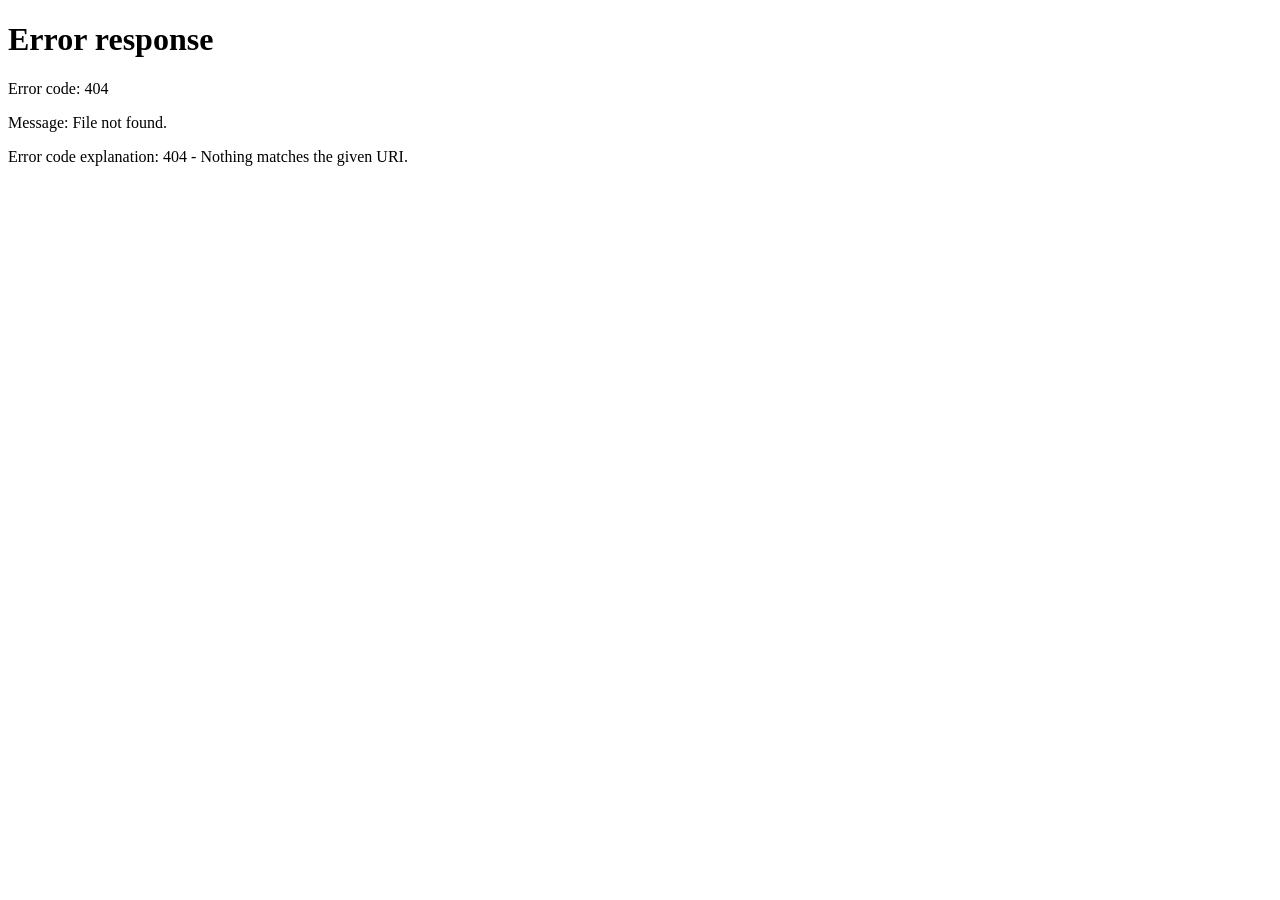
==== commit ca8c5aac: "Agente arreglado" ====
--- a/CalendarioFrontend/calendar.html
+++ b/CalendarioFrontend/calendar.html
@@ -106,6 +106,11 @@
   <div class="ai-chat-messages" aria-live="polite">
     <p class="ai-chat-welcome">¡Hola! Soy tu asistente de CalendAI. ¿Qué te gustaría organizar?</p>
   </div>
+  <div class="ai-chat-suggestions" aria-label="Sugerencias rápidas">
+    <button type="button" class="ai-chat-suggestion">Buscar un horario para reunirnos</button>
+    <button type="button" class="ai-chat-suggestion">¿Qué horarios están libres?</button>
+    <button type="button" class="ai-chat-suggestion">¿Qué lugares tenemos disponibles?</button>
+  </div>
   <form class="ai-chat-form" id="ai-chat-form">
     <label class="sr-only" for="ai-chat-input">Escribe un mensaje</label>
     <input id="ai-chat-input" type="text" placeholder="Escribe un mensaje..." autocomplete="off">
--- a/CalendarioFrontend/styles.css
+++ b/CalendarioFrontend/styles.css
@@ -1172,9 +1172,16 @@
 .ai-chat-heading p { margin-top: 0.2rem; color: var(--color-ink-soft); font-size: 0.78rem; }
 .ai-chat-avatar { display: grid; place-items: center; width: 2.4rem; height: 2.4rem; border-radius: 50%; background: #e8f2ff; color: #2f6fdb; }
 .ai-chat-messages { display: flex; flex: 1; flex-direction: column; align-items: flex-start; gap: 0.75rem; overflow-y: auto; padding: 1.25rem; }
+.ai-chat-suggestions { display: flex; gap: 0.4rem; overflow-x: auto; padding: 0 1rem 0.75rem; }
+.ai-chat-suggestion { flex: 0 0 auto; border: 1px solid rgba(124,157,211,0.35); border-radius: 999px; padding: 0.45rem 0.7rem; background: rgba(233,243,255,0.75); color: var(--color-navy-deep); cursor: pointer; font-size: 0.78rem; }
+.ai-chat-suggestion:hover { background: #dfeeff; }
 .ai-chat-welcome { max-width: 88%; padding: 0.85rem 1rem; border: 1px solid rgba(124, 157, 211, 0.2); border-radius: 0.9rem 0.9rem 0.9rem 0.2rem; background: rgba(233,243,255,0.8); line-height: 1.45; }
 .ai-chat-message { max-width: 88%; padding: 0.85rem 1rem; border-radius: 0.9rem 0.9rem 0.9rem 0.2rem; background: rgba(233,243,255,0.8); line-height: 1.45; white-space: pre-wrap; }
 .ai-chat-message-user { align-self: flex-end; border-radius: 0.9rem 0.9rem 0.2rem 0.9rem; background: #2f6fdb; color: #fff; }
+.ai-chat-proposals { display: flex; flex-direction: column; gap: 0.6rem; width: 100%; }
+.ai-chat-proposal { padding: 0.75rem; border: 1px solid rgba(124,157,211,0.3); border-radius: 0.7rem; background: rgba(255,255,255,0.8); }
+.ai-chat-proposal p { margin-bottom: 0.35rem; font-size: 0.85rem; line-height: 1.35; }
+.ai-chat-proposal .btn { padding: 0.45rem 0.7rem; font-size: 0.8rem; }
 .ai-chat-form { display: flex; gap: 0.5rem; padding: 1rem; border-top: 1px solid rgba(124, 157, 211, 0.2); }
 .ai-chat-form input { flex: 1; min-width: 0; border-radius: 999px; background: rgba(233,243,255,0.6); }
 .ai-chat-form .btn { width: 2.8rem; height: 2.8rem; padding: 0; border-radius: 50%; font-size: 1.15rem; }
